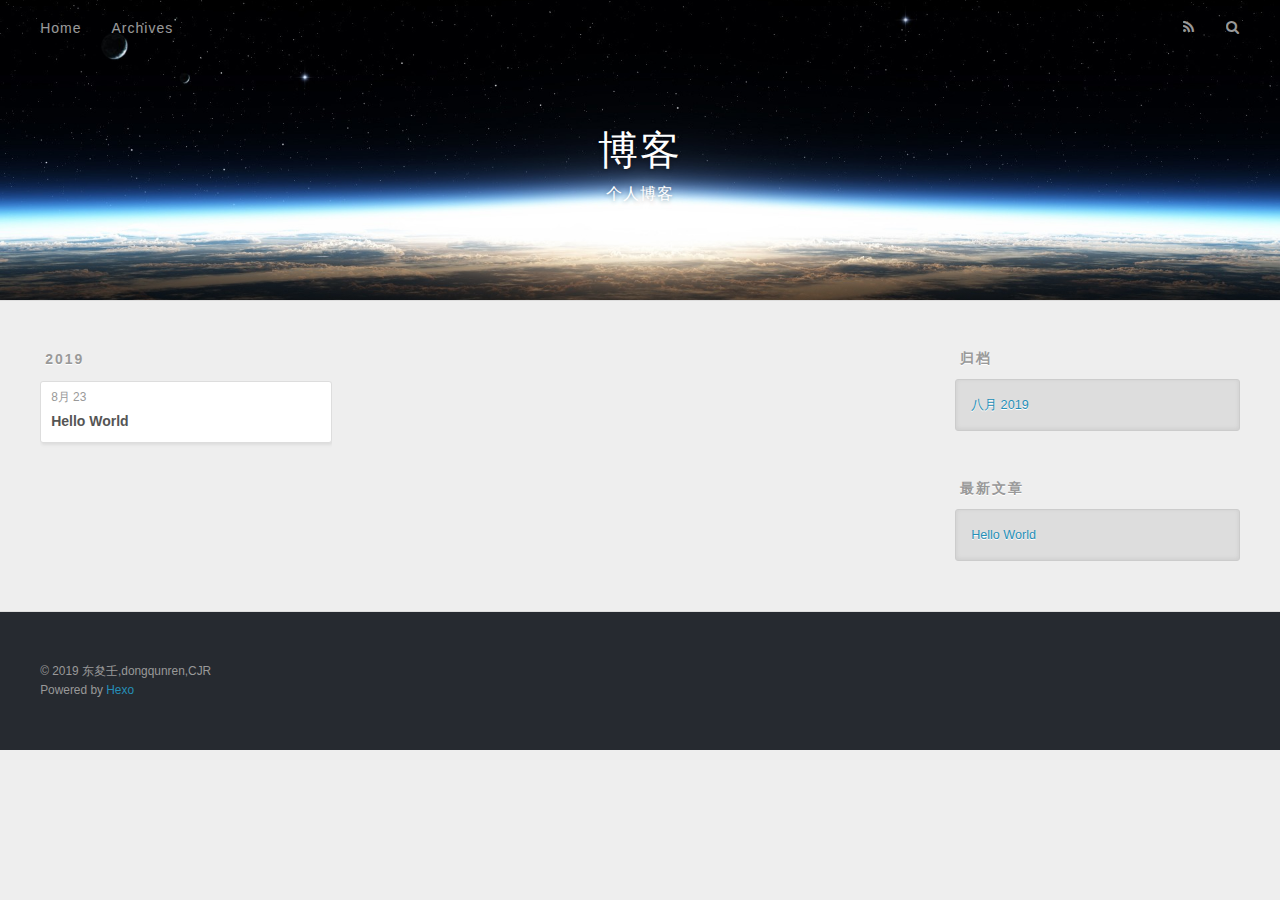
==== archives/index.html @ a0ba9b31 "Site updated: 2019-08-23 18:00:43" ====
<!DOCTYPE html>
<html>
<head><meta name="generator" content="Hexo 3.9.0">
  <meta charset="utf-8">
  

  
  <title>归档 | 博客</title>
  <meta name="viewport" content="width=device-width, initial-scale=1, maximum-scale=1">
  <meta name="description" content="东夋壬的个人博客">
<meta name="keywords" content="博客">
<meta property="og:type" content="website">
<meta property="og:title" content="博客">
<meta property="og:url" content="https://JR1QQ4.github.io/archives/index.html">
<meta property="og:site_name" content="博客">
<meta property="og:description" content="东夋壬的个人博客">
<meta property="og:locale" content="zh-CN">
<meta name="twitter:card" content="summary">
<meta name="twitter:title" content="博客">
<meta name="twitter:description" content="东夋壬的个人博客">
  
    <link rel="alternate" href="/atom.xml" title="博客" type="application/atom+xml">
  
  
    <link rel="icon" href="/favicon.png">
  
  
    <link href="//fonts.googleapis.com/css?family=Source+Code+Pro" rel="stylesheet" type="text/css">
  
  <link rel="stylesheet" href="/css/style.css">
</head>
</html>
<body>
  <div id="container">
    <div id="wrap">
      <header id="header">
  <div id="banner"></div>
  <div id="header-outer" class="outer">
    <div id="header-title" class="inner">
      <h1 id="logo-wrap">
        <a href="/" id="logo">博客</a>
      </h1>
      
        <h2 id="subtitle-wrap">
          <a href="/" id="subtitle">个人博客</a>
        </h2>
      
    </div>
    <div id="header-inner" class="inner">
      <nav id="main-nav">
        <a id="main-nav-toggle" class="nav-icon"></a>
        
          <a class="main-nav-link" href="/">Home</a>
        
          <a class="main-nav-link" href="/archives">Archives</a>
        
      </nav>
      <nav id="sub-nav">
        
          <a id="nav-rss-link" class="nav-icon" href="/atom.xml" title="RSS Feed"></a>
        
        <a id="nav-search-btn" class="nav-icon" title="搜索"></a>
      </nav>
      <div id="search-form-wrap">
        <form action="//google.com/search" method="get" accept-charset="UTF-8" class="search-form"><input type="search" name="q" class="search-form-input" placeholder="Search"><button type="submit" class="search-form-submit">&#xF002;</button><input type="hidden" name="sitesearch" value="https://JR1QQ4.github.io"></form>
      </div>
    </div>
  </div>
</header>
      <div class="outer">
        <section id="main">
  
  
    
    
      
      
      <section class="archives-wrap">
        <div class="archive-year-wrap">
          <a href="/archives/2019" class="archive-year">2019</a>
        </div>
        <div class="archives">
    
    <article class="archive-article archive-type-post">
  <div class="archive-article-inner">
    <header class="archive-article-header">
      <a href="/2019/08-23-hello-world/" class="archive-article-date">
  <time datetime="2019-08-23T06:48:13.884Z" itemprop="datePublished">8月 23</time>
</a>
      
  
    <h1 itemprop="name">
      <a class="archive-article-title" href="/2019/08-23-hello-world/">Hello World</a>
    </h1>
  

    </header>
  </div>
</article>
  
  
    </div></section>
  


</section>
        
          <aside id="sidebar">
  
    

  
    

  
    
  
    
  <div class="widget-wrap">
    <h3 class="widget-title">归档</h3>
    <div class="widget">
      <ul class="archive-list"><li class="archive-list-item"><a class="archive-list-link" href="/archives/2019/08/">八月 2019</a></li></ul>
    </div>
  </div>


  
    
  <div class="widget-wrap">
    <h3 class="widget-title">最新文章</h3>
    <div class="widget">
      <ul>
        
          <li>
            <a href="/2019/08-23-hello-world/">Hello World</a>
          </li>
        
      </ul>
    </div>
  </div>

  
</aside>
        
      </div>
      <footer id="footer">
  
  <div class="outer">
    <div id="footer-info" class="inner">
      &copy; 2019 东夋壬,dongqunren,CJR<br>
      Powered by <a href="http://hexo.io/" target="_blank">Hexo</a>
    </div>
  </div>
</footer>
    </div>
    <nav id="mobile-nav">
  
    <a href="/" class="mobile-nav-link">Home</a>
  
    <a href="/archives" class="mobile-nav-link">Archives</a>
  
</nav>
    

<script src="//ajax.googleapis.com/ajax/libs/jquery/2.0.3/jquery.min.js"></script>


  <link rel="stylesheet" href="/fancybox/jquery.fancybox.css">
  <script src="/fancybox/jquery.fancybox.pack.js"></script>


<script src="/js/script.js"></script>



  </div>
</body>
</html>
---- css/style.css ----
body {
  width: 100%;
}
body:before,
body:after {
  content: "";
  display: table;
}
body:after {
  clear: both;
}
html,
body,
div,
span,
applet,
object,
iframe,
h1,
h2,
h3,
h4,
h5,
h6,
p,
blockquote,
pre,
a,
abbr,
acronym,
address,
big,
cite,
code,
del,
dfn,
em,
img,
ins,
kbd,
q,
s,
samp,
small,
strike,
strong,
sub,
sup,
tt,
var,
dl,
dt,
dd,
ol,
ul,
li,
fieldset,
form,
label,
legend,
table,
caption,
tbody,
tfoot,
thead,
tr,
th,
td {
  margin: 0;
  padding: 0;
  border: 0;
  outline: 0;
  font-weight: inherit;
  font-style: inherit;
  font-family: inherit;
  font-size: 100%;
  vertical-align: baseline;
}
body {
  line-height: 1;
  color: #000;
  background: #fff;
}
ol,
ul {
  list-style: none;
}
table {
  border-collapse: separate;
  border-spacing: 0;
  vertical-align: middle;
}
caption,
th,
td {
  text-align: left;
  font-weight: normal;
  vertical-align: middle;
}
a img {
  border: none;
}
input,
button {
  margin: 0;
  padding: 0;
}
input::-moz-focus-inner,
button::-moz-focus-inner {
  border: 0;
  padding: 0;
}
@font-face {
  font-family: FontAwesome;
  font-style: normal;
  font-weight: normal;
  src: url("fonts/fontawesome-webfont.eot?v=#4.0.3");
  src: url("fonts/fontawesome-webfont.eot?#iefix&v=#4.0.3") format("embedded-opentype"), url("fonts/fontawesome-webfont.woff?v=#4.0.3") format("woff"), url("fonts/fontawesome-webfont.ttf?v=#4.0.3") format("truetype"), url("fonts/fontawesome-webfont.svg#fontawesomeregular?v=#4.0.3") format("svg");
}
html,
body,
#container {
  height: 100%;
}
body {
  background: #eee;
  font: 14px -apple-system, BlinkMacSystemFont, "Segoe UI", "Roboto", "Oxygen", "Ubuntu", "Cantarell", "Fira Sans", "Droid Sans", "Helvetica Neue", sans-serif;
  -webkit-text-size-adjust: 100%;
}
.outer {
  max-width: 1220px;
  margin: 0 auto;
  padding: 0 20px;
}
.outer:before,
.outer:after {
  content: "";
  display: table;
}
.outer:after {
  clear: both;
}
.inner {
  display: inline;
  float: left;
  width: 98.33333333333333%;
  margin: 0 0.833333333333333%;
}
.left,
.alignleft {
  float: left;
}
.right,
.alignright {
  float: right;
}
.clear {
  clear: both;
}
#container {
  position: relative;
}
.mobile-nav-on {
  overflow: hidden;
}
#wrap {
  height: 100%;
  width: 100%;
  position: absolute;
  top: 0;
  left: 0;
  -webkit-transition: 0.2s ease-out;
  -moz-transition: 0.2s ease-out;
  -ms-transition: 0.2s ease-out;
  transition: 0.2s ease-out;
  z-index: 1;
  background: #eee;
}
.mobile-nav-on #wrap {
  left: 280px;
}
@media screen and (min-width: 768px) {
  #main {
    display: inline;
    float: left;
    width: 73.33333333333333%;
    margin: 0 0.833333333333333%;
  }
}
.article-date,
.article-category-link,
.archive-year,
.widget-title {
  text-decoration: none;
  text-transform: uppercase;
  letter-spacing: 2px;
  color: #999;
  margin-bottom: 1em;
  margin-left: 5px;
  line-height: 1em;
  text-shadow: 0 1px #fff;
  font-weight: bold;
}
.article-inner,
.archive-article-inner {
  background: #fff;
  -webkit-box-shadow: 1px 2px 3px #ddd;
  box-shadow: 1px 2px 3px #ddd;
  border: 1px solid #ddd;
  border-radius: 3px;
}
.article-entry h1,
.widget h1 {
  font-size: 2em;
}
.article-entry h2,
.widget h2 {
  font-size: 1.5em;
}
.article-entry h3,
.widget h3 {
  font-size: 1.3em;
}
.article-entry h4,
.widget h4 {
  font-size: 1.2em;
}
.article-entry h5,
.widget h5 {
  font-size: 1em;
}
.article-entry h6,
.widget h6 {
  font-size: 1em;
  color: #999;
}
.article-entry hr,
.widget hr {
  border: 1px dashed #ddd;
}
.article-entry strong,
.widget strong {
  font-weight: bold;
}
.article-entry em,
.widget em,
.article-entry cite,
.widget cite {
  font-style: italic;
}
.article-entry sup,
.widget sup,
.article-entry sub,
.widget sub {
  font-size: 0.75em;
  line-height: 0;
  position: relative;
  vertical-align: baseline;
}
.article-entry sup,
.widget sup {
  top: -0.5em;
}
.article-entry sub,
.widget sub {
  bottom: -0.2em;
}
.article-entry small,
.widget small {
  font-size: 0.85em;
}
.article-entry acronym,
.widget acronym,
.article-entry abbr,
.widget abbr {
  border-bottom: 1px dotted;
}
.article-entry ul,
.widget ul,
.article-entry ol,
.widget ol,
.article-entry dl,
.widget dl {
  margin: 0 20px;
  line-height: 1.6em;
}
.article-entry ul ul,
.widget ul ul,
.article-entry ol ul,
.widget ol ul,
.article-entry ul ol,
.widget ul ol,
.article-entry ol ol,
.widget ol ol {
  margin-top: 0;
  margin-bottom: 0;
}
.article-entry ul,
.widget ul {
  list-style: disc;
}
.article-entry ol,
.widget ol {
  list-style: decimal;
}
.article-entry dt,
.widget dt {
  font-weight: bold;
}
#header {
  height: 300px;
  position: relative;
  border-bottom: 1px solid #ddd;
}
#header:before,
#header:after {
  content: "";
  position: absolute;
  left: 0;
  right: 0;
  height: 40px;
}
#header:before {
  top: 0;
  background: -webkit-linear-gradient(rgba(0,0,0,0.2), transparent);
  background: -moz-linear-gradient(rgba(0,0,0,0.2), transparent);
  background: -ms-linear-gradient(rgba(0,0,0,0.2), transparent);
  background: linear-gradient(rgba(0,0,0,0.2), transparent);
}
#header:after {
  bottom: 0;
  background: -webkit-linear-gradient(transparent, rgba(0,0,0,0.2));
  background: -moz-linear-gradient(transparent, rgba(0,0,0,0.2));
  background: -ms-linear-gradient(transparent, rgba(0,0,0,0.2));
  background: linear-gradient(transparent, rgba(0,0,0,0.2));
}
#header-outer {
  height: 100%;
  position: relative;
}
#header-inner {
  position: relative;
  overflow: hidden;
}
#banner {
  position: absolute;
  top: 0;
  left: 0;
  width: 100%;
  height: 100%;
  background: url("images/banner.jpg") center #000;
  -webkit-background-size: cover;
  -moz-background-size: cover;
  background-size: cover;
  z-index: -1;
}
#header-title {
  text-align: center;
  height: 40px;
  position: absolute;
  top: 50%;
  left: 0;
  margin-top: -20px;
}
#logo,
#subtitle {
  text-decoration: none;
  color: #fff;
  font-weight: 300;
  text-shadow: 0 1px 4px rgba(0,0,0,0.3);
}
#logo {
  font-size: 40px;
  line-height: 40px;
  letter-spacing: 2px;
}
#subtitle {
  font-size: 16px;
  line-height: 16px;
  letter-spacing: 1px;
}
#subtitle-wrap {
  margin-top: 16px;
}
#main-nav {
  float: left;
  margin-left: -15px;
}
.nav-icon,
.main-nav-link {
  float: left;
  color: #fff;
  opacity: 0.6;
  text-decoration: none;
  text-shadow: 0 1px rgba(0,0,0,0.2);
  -webkit-transition: opacity 0.2s;
  -moz-transition: opacity 0.2s;
  -ms-transition: opacity 0.2s;
  transition: opacity 0.2s;
  display: block;
  padding: 20px 15px;
}
.nav-icon:hover,
.main-nav-link:hover {
  opacity: 1;
}
.nav-icon {
  font-family: FontAwesome;
  text-align: center;
  font-size: 14px;
  width: 14px;
  height: 14px;
  padding: 20px 15px;
  position: relative;
  cursor: pointer;
}
.main-nav-link {
  font-weight: 300;
  letter-spacing: 1px;
}
@media screen and (max-width: 479px) {
  .main-nav-link {
    display: none;
  }
}
#main-nav-toggle {
  display: none;
}
#main-nav-toggle:before {
  content: "\f0c9";
}
@media screen and (max-width: 479px) {
  #main-nav-toggle {
    display: block;
  }
}
#sub-nav {
  float: right;
  margin-right: -15px;
}
#nav-rss-link:before {
  content: "\f09e";
}
#nav-search-btn:before {
  content: "\f002";
}
#search-form-wrap {
  position: absolute;
  top: 15px;
  width: 150px;
  height: 30px;
  right: -150px;
  opacity: 0;
  -webkit-transition: 0.2s ease-out;
  -moz-transition: 0.2s ease-out;
  -ms-transition: 0.2s ease-out;
  transition: 0.2s ease-out;
}
#search-form-wrap.on {
  opacity: 1;
  right: 0;
}
@media screen and (max-width: 479px) {
  #search-form-wrap {
    width: 100%;
    right: -100%;
  }
}
.search-form {
  position: absolute;
  top: 0;
  left: 0;
  right: 0;
  background: #fff;
  padding: 5px 15px;
  border-radius: 15px;
  -webkit-box-shadow: 0 0 10px rgba(0,0,0,0.3);
  box-shadow: 0 0 10px rgba(0,0,0,0.3);
}
.search-form-input {
  border: none;
  background: none;
  color: #555;
  width: 100%;
  font: 13px -apple-system, BlinkMacSystemFont, "Segoe UI", "Roboto", "Oxygen", "Ubuntu", "Cantarell", "Fira Sans", "Droid Sans", "Helvetica Neue", sans-serif;
  outline: none;
}
.search-form-input::-webkit-search-results-decoration,
.search-form-input::-webkit-search-cancel-button {
  -webkit-appearance: none;
}
.search-form-submit {
  position: absolute;
  top: 50%;
  right: 10px;
  margin-top: -7px;
  font: 13px FontAwesome;
  border: none;
  background: none;
  color: #bbb;
  cursor: pointer;
}
.search-form-submit:hover,
.search-form-submit:focus {
  color: #777;
}
.article {
  margin: 50px 0;
}
.article-inner {
  overflow: hidden;
}
.article-meta:before,
.article-meta:after {
  content: "";
  display: table;
}
.article-meta:after {
  clear: both;
}
.article-date {
  float: left;
}
.article-category {
  float: left;
  line-height: 1em;
  color: #ccc;
  text-shadow: 0 1px #fff;
  margin-left: 8px;
}
.article-category:before {
  content: "\2022";
}
.article-category-link {
  margin: 0 12px 1em;
}
.article-header {
  padding: 20px 20px 0;
}
.article-title {
  text-decoration: none;
  font-size: 2em;
  font-weight: bold;
  color: #555;
  line-height: 1.1em;
  -webkit-transition: color 0.2s;
  -moz-transition: color 0.2s;
  -ms-transition: color 0.2s;
  transition: color 0.2s;
}
a.article-title:hover {
  color: #258fb8;
}
.article-entry {
  color: #555;
  padding: 0 20px;
}
.article-entry:before,
.article-entry:after {
  content: "";
  display: table;
}
.article-entry:after {
  clear: both;
}
.article-entry p,
.article-entry table {
  line-height: 1.6em;
  margin: 1.6em 0;
}
.article-entry h1,
.article-entry h2,
.article-entry h3,
.article-entry h4,
.article-entry h5,
.article-entry h6 {
  font-weight: bold;
}
.article-entry h1,
.article-entry h2,
.article-entry h3,
.article-entry h4,
.article-entry h5,
.article-entry h6 {
  line-height: 1.1em;
  margin: 1.1em 0;
}
.article-entry a {
  color: #258fb8;
  text-decoration: none;
}
.article-entry a:hover {
  text-decoration: underline;
}
.article-entry ul,
.article-entry ol,
.article-entry dl {
  margin-top: 1.6em;
  margin-bottom: 1.6em;
}
.article-entry img,
.article-entry video {
  max-width: 100%;
  height: auto;
  display: block;
  margin: auto;
}
.article-entry iframe {
  border: none;
}
.article-entry table {
  width: 100%;
  border-collapse: collapse;
  border-spacing: 0;
}
.article-entry th {
  font-weight: bold;
  border-bottom: 3px solid #ddd;
  padding-bottom: 0.5em;
}
.article-entry td {
  border-bottom: 1px solid #ddd;
  padding: 10px 0;
}
.article-entry blockquote {
  font-family: Georgia, "Times New Roman", serif;
  font-size: 1.4em;
  margin: 1.6em 20px;
  text-align: center;
}
.article-entry blockquote footer {
  font-size: 14px;
  margin: 1.6em 0;
  font-family: -apple-system, BlinkMacSystemFont, "Segoe UI", "Roboto", "Oxygen", "Ubuntu", "Cantarell", "Fira Sans", "Droid Sans", "Helvetica Neue", sans-serif;
}
.article-entry blockquote footer cite:before {
  content: "—";
  padding: 0 0.5em;
}
.article-entry .pullquote {
  text-align: left;
  width: 45%;
  margin: 0;
}
.article-entry .pullquote.left {
  margin-left: 0.5em;
  margin-right: 1em;
}
.article-entry .pullquote.right {
  margin-right: 0.5em;
  margin-left: 1em;
}
.article-entry .caption {
  color: #999;
  display: block;
  font-size: 0.9em;
  margin-top: 0.5em;
  position: relative;
  text-align: center;
}
.article-entry .video-container {
  position: relative;
  padding-top: 56.25%;
  height: 0;
  overflow: hidden;
}
.article-entry .video-container iframe,
.article-entry .video-container object,
.article-entry .video-container embed {
  position: absolute;
  top: 0;
  left: 0;
  width: 100%;
  height: 100%;
  margin-top: 0;
}
.article-more-link a {
  display: inline-block;
  line-height: 1em;
  padding: 6px 15px;
  border-radius: 15px;
  background: #eee;
  color: #999;
  text-shadow: 0 1px #fff;
  text-decoration: none;
}
.article-more-link a:hover {
  background: #258fb8;
  color: #fff;
  text-decoration: none;
  text-shadow: 0 1px #1e7293;
}
.article-footer {
  font-size: 0.85em;
  line-height: 1.6em;
  border-top: 1px solid #ddd;
  padding-top: 1.6em;
  margin: 0 20px 20px;
}
.article-footer:before,
.article-footer:after {
  content: "";
  display: table;
}
.article-footer:after {
  clear: both;
}
.article-footer a {
  color: #999;
  text-decoration: none;
}
.article-footer a:hover {
  color: #555;
}
.article-tag-list-item {
  float: left;
  margin-right: 10px;
}
.article-tag-list-link:before {
  content: "#";
}
.article-comment-link {
  float: right;
}
.article-comment-link:before {
  content: "\f075";
  font-family: FontAwesome;
  padding-right: 8px;
}
.article-share-link {
  cursor: pointer;
  float: right;
  margin-left: 20px;
}
.article-share-link:before {
  content: "\f064";
  font-family: FontAwesome;
  padding-right: 6px;
}
#article-nav {
  position: relative;
}
#article-nav:before,
#article-nav:after {
  content: "";
  display: table;
}
#article-nav:after {
  clear: both;
}
@media screen and (min-width: 768px) {
  #article-nav {
    margin: 50px 0;
  }
  #article-nav:before {
    width: 8px;
    height: 8px;
    position: absolute;
    top: 50%;
    left: 50%;
    margin-top: -4px;
    margin-left: -4px;
    content: "";
    border-radius: 50%;
    background: #ddd;
    -webkit-box-shadow: 0 1px 2px #fff;
    box-shadow: 0 1px 2px #fff;
  }
}
.article-nav-link-wrap {
  text-decoration: none;
  text-shadow: 0 1px #fff;
  color: #999;
  -webkit-box-sizing: border-box;
  -moz-box-sizing: border-box;
  box-sizing: border-box;
  margin-top: 50px;
  text-align: center;
  display: block;
}
.article-nav-link-wrap:hover {
  color: #555;
}
@media screen and (min-width: 768px) {
  .article-nav-link-wrap {
    width: 50%;
    margin-top: 0;
  }
}
@media screen and (min-width: 768px) {
  #article-nav-newer {
    float: left;
    text-align: right;
    padding-right: 20px;
  }
}
@media screen and (min-width: 768px) {
  #article-nav-older {
    float: right;
    text-align: left;
    padding-left: 20px;
  }
}
.article-nav-caption {
  text-transform: uppercase;
  letter-spacing: 2px;
  color: #ddd;
  line-height: 1em;
  font-weight: bold;
}
#article-nav-newer .article-nav-caption {
  margin-right: -2px;
}
.article-nav-title {
  font-size: 0.85em;
  line-height: 1.6em;
  margin-top: 0.5em;
}
.article-share-box {
  position: absolute;
  display: none;
  background: #fff;
  -webkit-box-shadow: 1px 2px 10px rgba(0,0,0,0.2);
  box-shadow: 1px 2px 10px rgba(0,0,0,0.2);
  border-radius: 3px;
  margin-left: -145px;
  overflow: hidden;
  z-index: 1;
}
.article-share-box.on {
  display: block;
}
.article-share-input {
  width: 100%;
  background: none;
  -webkit-box-sizing: border-box;
  -moz-box-sizing: border-box;
  box-sizing: border-box;
  font: 14px -apple-system, BlinkMacSystemFont, "Segoe UI", "Roboto", "Oxygen", "Ubuntu", "Cantarell", "Fira Sans", "Droid Sans", "Helvetica Neue", sans-serif;
  padding: 0 15px;
  color: #555;
  outline: none;
  border: 1px solid #ddd;
  border-radius: 3px 3px 0 0;
  height: 36px;
  line-height: 36px;
}
.article-share-links {
  background: #eee;
}
.article-share-links:before,
.article-share-links:after {
  content: "";
  display: table;
}
.article-share-links:after {
  clear: both;
}
.article-share-twitter,
.article-share-facebook,
.article-share-pinterest,
.article-share-google {
  width: 50px;
  height: 36px;
  display: block;
  float: left;
  position: relative;
  color: #999;
  text-shadow: 0 1px #fff;
}
.article-share-twitter:before,
.article-share-facebook:before,
.article-share-pinterest:before,
.article-share-google:before {
  font-size: 20px;
  font-family: FontAwesome;
  width: 20px;
  height: 20px;
  position: absolute;
  top: 50%;
  left: 50%;
  margin-top: -10px;
  margin-left: -10px;
  text-align: center;
}
.article-share-twitter:hover,
.article-share-facebook:hover,
.article-share-pinterest:hover,
.article-share-google:hover {
  color: #fff;
}
.article-share-twitter:before {
  content: "\f099";
}
.article-share-twitter:hover {
  background: #00aced;
  text-shadow: 0 1px #008abe;
}
.article-share-facebook:before {
  content: "\f09a";
}
.article-share-facebook:hover {
  background: #3b5998;
  text-shadow: 0 1px #2f477a;
}
.article-share-pinterest:before {
  content: "\f0d2";
}
.article-share-pinterest:hover {
  background: #cb2027;
  text-shadow: 0 1px #a21a1f;
}
.article-share-google:before {
  content: "\f0d5";
}
.article-share-google:hover {
  background: #dd4b39;
  text-shadow: 0 1px #be3221;
}
.article-gallery {
  background: #000;
  position: relative;
}
.article-gallery-photos {
  position: relative;
  overflow: hidden;
}
.article-gallery-img {
  display: none;
  max-width: 100%;
}
.article-gallery-img:first-child {
  display: block;
}
.article-gallery-img.loaded {
  position: absolute;
  display: block;
}
.article-gallery-img img {
  display: block;
  max-width: 100%;
  margin: 0 auto;
}
#comments {
  background: #fff;
  -webkit-box-shadow: 1px 2px 3px #ddd;
  box-shadow: 1px 2px 3px #ddd;
  padding: 20px;
  border: 1px solid #ddd;
  border-radius: 3px;
  margin: 50px 0;
}
#comments a {
  color: #258fb8;
}
.archives-wrap {
  margin: 50px 0;
}
.archives:before,
.archives:after {
  content: "";
  display: table;
}
.archives:after {
  clear: both;
}
.archive-year-wrap {
  margin-bottom: 1em;
}
.archives {
  -webkit-column-gap: 10px;
  -moz-column-gap: 10px;
  column-gap: 10px;
}
@media screen and (min-width: 480px) and (max-width: 767px) {
  .archives {
    -webkit-column-count: 2;
    -moz-column-count: 2;
    column-count: 2;
  }
}
@media screen and (min-width: 768px) {
  .archives {
    -webkit-column-count: 3;
    -moz-column-count: 3;
    column-count: 3;
  }
}
.archive-article {
  -webkit-column-break-inside: avoid;
  page-break-inside: avoid;
  overflow: hidden;
  break-inside: avoid-column;
}
.archive-article-inner {
  padding: 10px;
  margin-bottom: 15px;
}
.archive-article-title {
  text-decoration: none;
  font-weight: bold;
  color: #555;
  -webkit-transition: color 0.2s;
  -moz-transition: color 0.2s;
  -ms-transition: color 0.2s;
  transition: color 0.2s;
  line-height: 1.6em;
}
.archive-article-title:hover {
  color: #258fb8;
}
.archive-article-footer {
  margin-top: 1em;
}
.archive-article-date {
  color: #999;
  text-decoration: none;
  font-size: 0.85em;
  line-height: 1em;
  margin-bottom: 0.5em;
  display: block;
}
#page-nav {
  margin: 50px auto;
  background: #fff;
  -webkit-box-shadow: 1px 2px 3px #ddd;
  box-shadow: 1px 2px 3px #ddd;
  border: 1px solid #ddd;
  border-radius: 3px;
  text-align: center;
  color: #999;
  overflow: hidden;
}
#page-nav:before,
#page-nav:after {
  content: "";
  display: table;
}
#page-nav:after {
  clear: both;
}
#page-nav a,
#page-nav span {
  padding: 10px 20px;
  line-height: 1;
  height: 2ex;
}
#page-nav a {
  color: #999;
  text-decoration: none;
}
#page-nav a:hover {
  background: #999;
  color: #fff;
}
#page-nav .prev {
  float: left;
}
#page-nav .next {
  float: right;
}
#page-nav .page-number {
  display: inline-block;
}
@media screen and (max-width: 479px) {
  #page-nav .page-number {
    display: none;
  }
}
#page-nav .current {
  color: #555;
  font-weight: bold;
}
#page-nav .space {
  color: #ddd;
}
#footer {
  background: #262a30;
  padding: 50px 0;
  border-top: 1px solid #ddd;
  color: #999;
}
#footer a {
  color: #258fb8;
  text-decoration: none;
}
#footer a:hover {
  text-decoration: underline;
}
#footer-info {
  line-height: 1.6em;
  font-size: 0.85em;
}
.article-entry pre,
.article-entry .highlight {
  background: #2d2d2d;
  margin: 0 -20px;
  padding: 15px 20px;
  border-style: solid;
  border-color: #ddd;
  border-width: 1px 0;
  overflow: auto;
  color: #ccc;
  line-height: 22.400000000000002px;
}
.article-entry .highlight .gutter pre,
.article-entry .gist .gist-file .gist-data .line-numbers {
  color: #666;
  font-size: 0.85em;
}
.article-entry pre,
.article-entry code {
  font-family: "Source Code Pro", Consolas, Monaco, Menlo, Consolas, monospace;
}
.article-entry code {
  background: #eee;
  text-shadow: 0 1px #fff;
  padding: 0 0.3em;
}
.article-entry pre code {
  background: none;
  text-shadow: none;
  padding: 0;
}
.article-entry .highlight pre {
  border: none;
  margin: 0;
  padding: 0;
}
.article-entry .highlight table {
  margin: 0;
  width: auto;
}
.article-entry .highlight td {
  border: none;
  padding: 0;
}
.article-entry .highlight figcaption {
  font-size: 0.85em;
  color: #999;
  line-height: 1em;
  margin-bottom: 1em;
}
.article-entry .highlight figcaption:before,
.article-entry .highlight figcaption:after {
  content: "";
  display: table;
}
.article-entry .highlight figcaption:after {
  clear: both;
}
.article-entry .highlight figcaption a {
  float: right;
}
.article-entry .highlight .gutter pre {
  text-align: right;
  padding-right: 20px;
}
.article-entry .highlight .line {
  height: 22.400000000000002px;
}
.article-entry .highlight .line.marked {
  background: #515151;
}
.article-entry .gist {
  margin: 0 -20px;
  border-style: solid;
  border-color: #ddd;
  border-width: 1px 0;
  background: #2d2d2d;
  padding: 15px 20px 15px 0;
}
.article-entry .gist .gist-file {
  border: none;
  font-family: "Source Code Pro", Consolas, Monaco, Menlo, Consolas, monospace;
  margin: 0;
}
.article-entry .gist .gist-file .gist-data {
  background: none;
  border: none;
}
.article-entry .gist .gist-file .gist-data .line-numbers {
  background: none;
  border: none;
  padding: 0 20px 0 0;
}
.article-entry .gist .gist-file .gist-data .line-data {
  padding: 0 !important;
}
.article-entry .gist .gist-file .highlight {
  margin: 0;
  padding: 0;
  border: none;
}
.article-entry .gist .gist-file .gist-meta {
  background: #2d2d2d;
  color: #999;
  font: 0.85em -apple-system, BlinkMacSystemFont, "Segoe UI", "Roboto", "Oxygen", "Ubuntu", "Cantarell", "Fira Sans", "Droid Sans", "Helvetica Neue", sans-serif;
  text-shadow: 0 0;
  padding: 0;
  margin-top: 1em;
  margin-left: 20px;
}
.article-entry .gist .gist-file .gist-meta a {
  color: #258fb8;
  font-weight: normal;
}
.article-entry .gist .gist-file .gist-meta a:hover {
  text-decoration: underline;
}
pre .comment,
pre .title {
  color: #999;
}
pre .variable,
pre .attribute,
pre .tag,
pre .regexp,
pre .ruby .constant,
pre .xml .tag .title,
pre .xml .pi,
pre .xml .doctype,
pre .html .doctype,
pre .css .id,
pre .css .class,
pre .css .pseudo {
  color: #f2777a;
}
pre .number,
pre .preprocessor,
pre .built_in,
pre .literal,
pre .params,
pre .constant {
  color: #f99157;
}
pre .class,
pre .ruby .class .title,
pre .css .rules .attribute {
  color: #9c9;
}
pre .string,
pre .value,
pre .inheritance,
pre .header,
pre .ruby .symbol,
pre .xml .cdata {
  color: #9c9;
}
pre .css .hexcolor {
  color: #6cc;
}
pre .function,
pre .python .decorator,
pre .python .title,
pre .ruby .function .title,
pre .ruby .title .keyword,
pre .perl .sub,
pre .javascript .title,
pre .coffeescript .title {
  color: #69c;
}
pre .keyword,
pre .javascript .function {
  color: #c9c;
}
@media screen and (max-width: 479px) {
  #mobile-nav {
    position: absolute;
    top: 0;
    left: 0;
    width: 280px;
    height: 100%;
    background: #191919;
    border-right: 1px solid #fff;
  }
}
@media screen and (max-width: 479px) {
  .mobile-nav-link {
    display: block;
    color: #999;
    text-decoration: none;
    padding: 15px 20px;
    font-weight: bold;
  }
  .mobile-nav-link:hover {
    color: #fff;
  }
}
@media screen and (min-width: 768px) {
  #sidebar {
    display: inline;
    float: left;
    width: 23.333333333333332%;
    margin: 0 0.833333333333333%;
  }
}
.widget-wrap {
  margin: 50px 0;
}
.widget {
  color: #777;
  text-shadow: 0 1px #fff;
  background: #ddd;
  -webkit-box-shadow: 0 -1px 4px #ccc inset;
  box-shadow: 0 -1px 4px #ccc inset;
  border: 1px solid #ccc;
  padding: 15px;
  border-radius: 3px;
}
.widget a {
  color: #258fb8;
  text-decoration: none;
}
.widget a:hover {
  text-decoration: underline;
}
.widget ul ul,
.widget ol ul,
.widget dl ul,
.widget ul ol,
.widget ol ol,
.widget dl ol,
.widget ul dl,
.widget ol dl,
.widget dl dl {
  margin-left: 15px;
  list-style: disc;
}
.widget {
  line-height: 1.6em;
  word-wrap: break-word;
  font-size: 0.9em;
}
.widget ul,
.widget ol {
  list-style: none;
  margin: 0;
}
.widget ul ul,
.widget ol ul,
.widget ul ol,
.widget ol ol {
  margin: 0 20px;
}
.widget ul ul,
.widget ol ul {
  list-style: disc;
}
.widget ul ol,
.widget ol ol {
  list-style: decimal;
}
.category-list-count,
.tag-list-count,
.archive-list-count {
  padding-left: 5px;
  color: #999;
  font-size: 0.85em;
}
.category-list-count:before,
.tag-list-count:before,
.archive-list-count:before {
  content: "(";
}
.category-list-count:after,
.tag-list-count:after,
.archive-list-count:after {
  content: ")";
}
.tagcloud a {
  margin-right: 5px;
  display: inline-block;
}
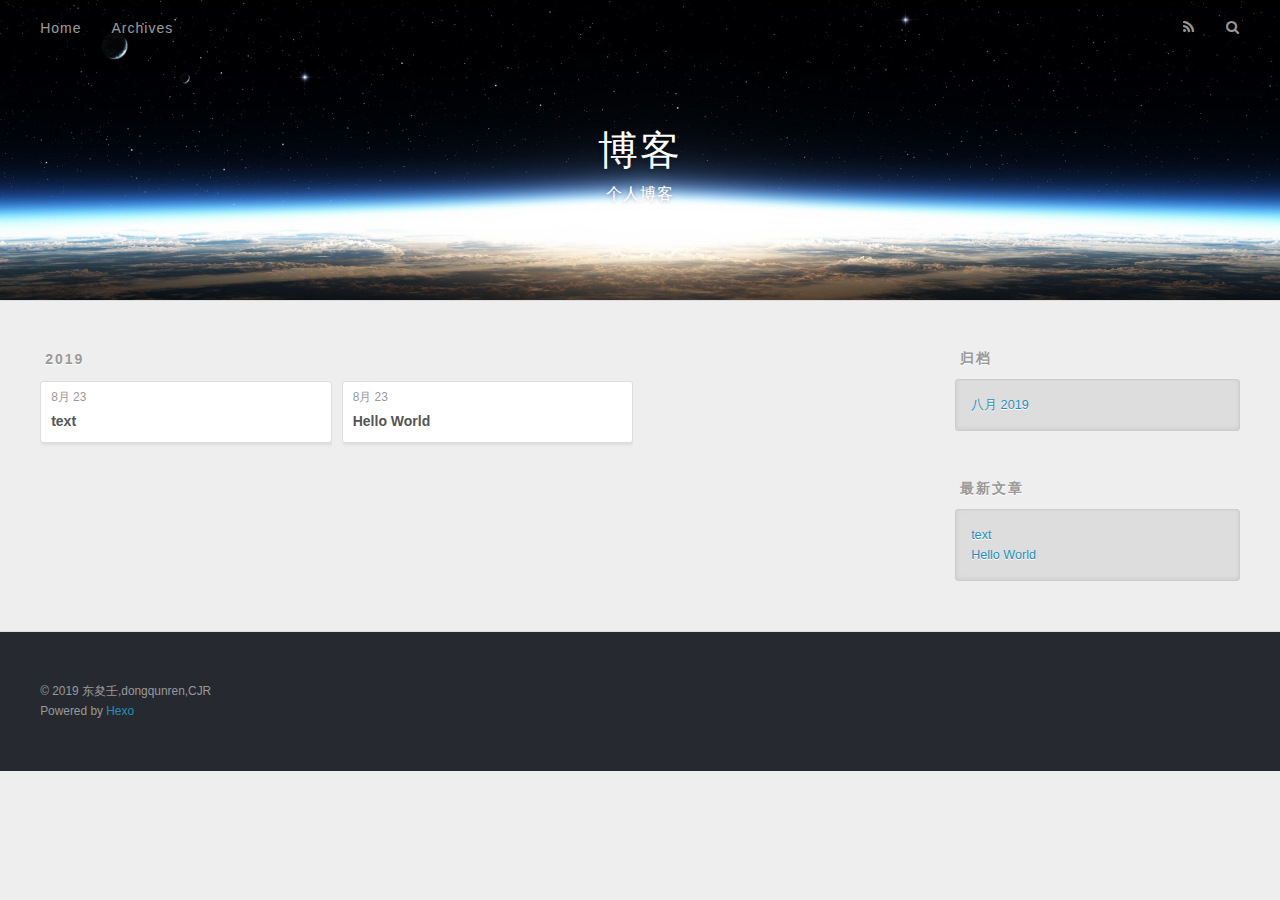
==== commit 9cb31c5e: "Site updated: 2019-08-23 18:20:47" ====
--- a/archives/index.html
+++ b/archives/index.html
@@ -84,6 +84,25 @@
     <article class="archive-article archive-type-post">
   <div class="archive-article-inner">
     <header class="archive-article-header">
+      <a href="/2019/08-23-text/" class="archive-article-date">
+  <time datetime="2019-08-23T09:33:42.000Z" itemprop="datePublished">8月 23</time>
+</a>
+      
+  
+    <h1 itemprop="name">
+      <a class="archive-article-title" href="/2019/08-23-text/">text</a>
+    </h1>
+  
+
+    </header>
+  </div>
+</article>
+  
+    
+    
+    <article class="archive-article archive-type-post">
+  <div class="archive-article-inner">
+    <header class="archive-article-header">
       <a href="/2019/08-23-hello-world/" class="archive-article-date">
   <time datetime="2019-08-23T06:48:13.884Z" itemprop="datePublished">8月 23</time>
 </a>
@@ -132,6 +151,10 @@
       <ul>
         
           <li>
+            <a href="/2019/08-23-text/">text</a>
+          </li>
+        
+          <li>
             <a href="/2019/08-23-hello-world/">Hello World</a>
           </li>
         
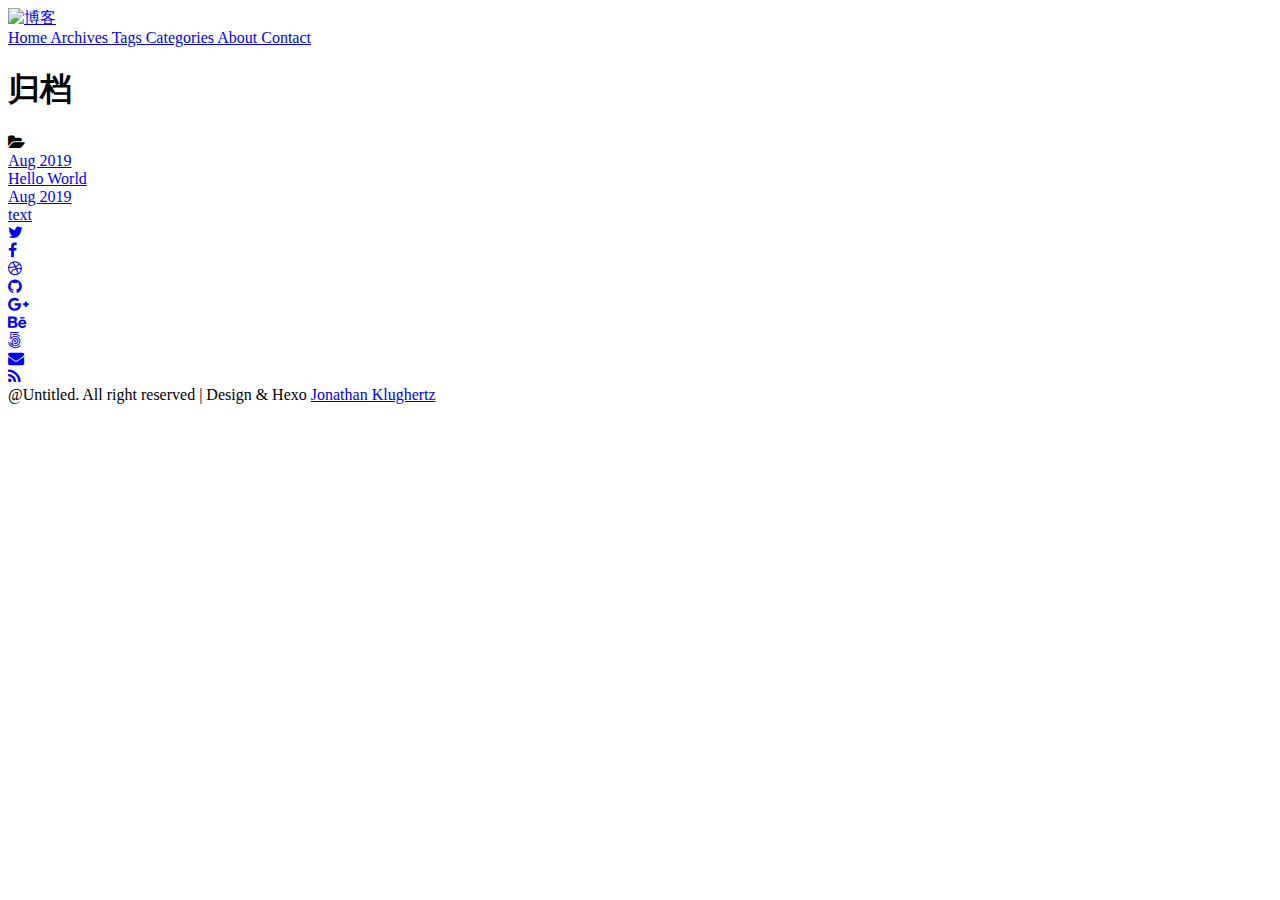
==== commit 05e64d2a: "Site updated: 2019-08-24 01:55:29" ====
--- a/archives/index.html
+++ b/archives/index.html
@@ -1,201 +1,247 @@
 <!DOCTYPE html>
-<html>
+<html lang="en">
+
+<!-- Head tag -->
 <head><meta name="generator" content="Hexo 3.9.0">
-  <meta charset="utf-8">
-  
-
-  
-  <title>归档 | 博客</title>
-  <meta name="viewport" content="width=device-width, initial-scale=1, maximum-scale=1">
-  <meta name="description" content="东夋壬的个人博客">
-<meta name="keywords" content="博客">
-<meta property="og:type" content="website">
-<meta property="og:title" content="博客">
-<meta property="og:url" content="https://JR1QQ4.github.io/archives/index.html">
-<meta property="og:site_name" content="博客">
-<meta property="og:description" content="东夋壬的个人博客">
-<meta property="og:locale" content="zh-CN">
-<meta name="twitter:card" content="summary">
-<meta name="twitter:title" content="博客">
-<meta name="twitter:description" content="东夋壬的个人博客">
-  
-    <link rel="alternate" href="/atom.xml" title="博客" type="application/atom+xml">
-  
-  
-    <link rel="icon" href="/favicon.png">
-  
-  
-    <link href="//fonts.googleapis.com/css?family=Source+Code+Pro" rel="stylesheet" type="text/css">
-  
-  <link rel="stylesheet" href="/css/style.css">
+
+    <meta charset="utf-8">
+    <meta http-equiv="X-UA-Compatible" content="IE=edge">
+    <meta name="viewport" content="width=device-width, initial-scale=1">
+
+    <!--Description-->
+    
+        <meta name="description" content="东夋壬的个人博客">
+    
+
+    <!--Author-->
+    
+        <meta name="author" content="东夋壬,dongqunren,CJR">
+    
+
+    <!--Open Graph Title-->
+    
+        <meta property="og:title" content="博客">
+    
+
+    <!--Open Graph Description-->
+    
+        <meta property="og:description" content="东夋壬的个人博客">
+    
+
+    <!--Open Graph Site Name-->
+    <meta property="og:site_name" content="博客">
+
+    <!--Type page-->
+    
+        <meta property="og:type" content="website">
+    
+
+    <!--Page Cover-->
+    
+
+    <meta name="twitter:card" content="summary">
+    
+
+    <!-- Title -->
+    
+    <title>归档 - 博客</title>
+
+    <!-- Tachyons Core CSS -->
+    <link rel="stylesheet" href="https://unpkg.com/tachyons/css/tachyons.min.css">
+
+    <!-- Custom Fonts -->
+    <link href="//maxcdn.bootstrapcdn.com/font-awesome/4.7.0/css/font-awesome.min.css" rel="stylesheet" type="text/css">
+
+    <!-- HTML5 Shim and Respond.js IE8 support of HTML5 elements and media queries -->
+    <!-- WARNING: Respond.js doesn't work if you view the page via file:// -->
+    <!--[if lt IE 9]>
+        <script src="//oss.maxcdn.com/libs/html5shiv/3.7.0/html5shiv.js"></script>
+        <script src="//oss.maxcdn.com/libs/respond.js/1.4.2/respond.min.js"></script>
+    <![endif]-->
+
+    <!-- Custom CSS -->
+    <link rel="stylesheet" href="/blog/css/style.css">
+
+    <!-- Google Analytics -->
+    
+
+
 </head>
-</html>
+
+
 <body>
-  <div id="container">
-    <div id="wrap">
-      <header id="header">
-  <div id="banner"></div>
-  <div id="header-outer" class="outer">
-    <div id="header-title" class="inner">
-      <h1 id="logo-wrap">
-        <a href="/" id="logo">博客</a>
-      </h1>
-      
-        <h2 id="subtitle-wrap">
-          <a href="/" id="subtitle">个人博客</a>
-        </h2>
-      
-    </div>
-    <div id="header-inner" class="inner">
-      <nav id="main-nav">
-        <a id="main-nav-toggle" class="nav-icon"></a>
-        
-          <a class="main-nav-link" href="/">Home</a>
-        
-          <a class="main-nav-link" href="/archives">Archives</a>
-        
-      </nav>
-      <nav id="sub-nav">
-        
-          <a id="nav-rss-link" class="nav-icon" href="/atom.xml" title="RSS Feed"></a>
-        
-        <a id="nav-search-btn" class="nav-icon" title="搜索"></a>
-      </nav>
-      <div id="search-form-wrap">
-        <form action="//google.com/search" method="get" accept-charset="UTF-8" class="search-form"><input type="search" name="q" class="search-form-input" placeholder="Search"><button type="submit" class="search-form-submit">&#xF002;</button><input type="hidden" name="sitesearch" value="https://JR1QQ4.github.io"></form>
-      </div>
-    </div>
-  </div>
-</header>
-      <div class="outer">
-        <section id="main">
-  
-  
-    
-    
-      
-      
-      <section class="archives-wrap">
-        <div class="archive-year-wrap">
-          <a href="/archives/2019" class="archive-year">2019</a>
-        </div>
-        <div class="archives">
-    
-    <article class="archive-article archive-type-post">
-  <div class="archive-article-inner">
-    <header class="archive-article-header">
-      <a href="/2019/08-23-text/" class="archive-article-date">
-  <time datetime="2019-08-23T09:33:42.000Z" itemprop="datePublished">8月 23</time>
+
+<!-- Main Content -->
+
+
+<!-- Banner -->
+<!-- Banner -->
+<div class="w-100 bg-1 ph5-ns ph3 text-light">
+    
+    <nav class="db dt-l w-100 mw8 center border-box pv3">
+        <a class="db dtc-l v-mid link dim w-100 w-25-l tc tl-l mb2 mb0-l white" href="/blog/" title="博客">
+            <img src="http://www.codeblocq.com/assets/projects/hexo-theme-anodyne/assets/anodyne.svg" class="dib h3" alt="博客">
+        </a>
+        <div class="db dtc-l v-mid w-100 w-75-l tc tr-l">
+            
+                <a class="link dim f6 f5-l dib mr3 mr4-l white" 
+                    href="/blog/" 
+                    title="Home">
+                    Home
+                </a>
+            
+                <a class="link dim f6 f5-l dib mr3 mr4-l white" 
+                    href="/blog/archives" 
+                    title="Archives">
+                    Archives
+                </a>
+            
+                <a class="link dim f6 f5-l dib mr3 mr4-l white" 
+                    href="/blog/tags" 
+                    title="Tags">
+                    Tags
+                </a>
+            
+                <a class="link dim f6 f5-l dib mr3 mr4-l white" 
+                    href="/blog/categories" 
+                    title="Categories">
+                    Categories
+                </a>
+            
+                <a class="link dim f6 f5-l dib mr3 mr4-l white" 
+                    href="/blog/about.html" 
+                    title="About">
+                    About
+                </a>
+            
+                <a class="link dim f6 f5-l dib mr3 mr4-l white" 
+                    href="/blog/contact.html" 
+                    title="Contact">
+                    Contact
+                </a>
+            
+        </div>
+    </nav>
+
+    <!-- Title -->
+    <div class="w-100 mw8 center vh-40 dt">
+        <div class="dtc v-mid white">
+            <h1 class="f1-l f2-m tc tc-m tl-ns">归档</h1>
+            <p class="f4 fw3 pab-100px tc tc-m tl-ns"></p>
+        </div>
+    </div>
+
+    <!-- Icon -->
+    <div class="relative w-100 mw8 center white dn dn-m db-ns">
+        <i class="header-icon fa fa-folder-open"></i>
+    </div>
+</div>
+
+<div class="w-100 ph2 ph4-m ph5-l mv5 mv6-l">
+    <div class="content">
+        <div class="mw8 center">
+            
+                <a href="/blog/2019/08-23-hello-world/">
+    <div class="dt w-100 hover-border-main-color pointer pa3 border-color bl mv3">
+        <div class="dtc v-mid w-20 black-50">
+            
+                <span class="f4 fw3 lh-copy">Aug 2019</span> 
+            
+        </div>
+        <div class="dtc v-mid w-80 black-70">
+            <span class="f4 fw3 lh-copy">Hello World<span>
+        </div>
+    </div>
 </a>
-      
-  
-    <h1 itemprop="name">
-      <a class="archive-article-title" href="/2019/08-23-text/">text</a>
-    </h1>
-  
-
-    </header>
-  </div>
-</article>
-  
-    
-    
-    <article class="archive-article archive-type-post">
-  <div class="archive-article-inner">
-    <header class="archive-article-header">
-      <a href="/2019/08-23-hello-world/" class="archive-article-date">
-  <time datetime="2019-08-23T06:48:13.884Z" itemprop="datePublished">8月 23</time>
+            
+                <a href="/blog/2019/08-04-text/">
+    <div class="dt w-100 hover-border-main-color pointer pa3 border-color bl mv3">
+        <div class="dtc v-mid w-20 black-50">
+            
+                <span class="f4 fw3 lh-copy">Aug 2019</span> 
+            
+        </div>
+        <div class="dtc v-mid w-80 black-70">
+            <span class="f4 fw3 lh-copy">text<span>
+        </div>
+    </div>
 </a>
-      
-  
-    <h1 itemprop="name">
-      <a class="archive-article-title" href="/2019/08-23-hello-world/">Hello World</a>
-    </h1>
-  
-
-    </header>
-  </div>
-</article>
-  
-  
-    </div></section>
-  
-
-
-</section>
-        
-          <aside id="sidebar">
-  
-    
-
-  
-    
-
-  
-    
-  
-    
-  <div class="widget-wrap">
-    <h3 class="widget-title">归档</h3>
-    <div class="widget">
-      <ul class="archive-list"><li class="archive-list-item"><a class="archive-list-link" href="/archives/2019/08/">八月 2019</a></li></ul>
-    </div>
-  </div>
-
-
-  
-    
-  <div class="widget-wrap">
-    <h3 class="widget-title">最新文章</h3>
-    <div class="widget">
-      <ul>
-        
-          <li>
-            <a href="/2019/08-23-text/">text</a>
-          </li>
-        
-          <li>
-            <a href="/2019/08-23-hello-world/">Hello World</a>
-          </li>
-        
-      </ul>
-    </div>
-  </div>
-
-  
-</aside>
-        
-      </div>
-      <footer id="footer">
-  
-  <div class="outer">
-    <div id="footer-info" class="inner">
-      &copy; 2019 东夋壬,dongqunren,CJR<br>
-      Powered by <a href="http://hexo.io/" target="_blank">Hexo</a>
-    </div>
-  </div>
-</footer>
-    </div>
-    <nav id="mobile-nav">
-  
-    <a href="/" class="mobile-nav-link">Home</a>
-  
-    <a href="/archives" class="mobile-nav-link">Archives</a>
-  
-</nav>
-    
-
-<script src="//ajax.googleapis.com/ajax/libs/jquery/2.0.3/jquery.min.js"></script>
-
-
-  <link rel="stylesheet" href="/fancybox/jquery.fancybox.css">
-  <script src="/fancybox/jquery.fancybox.pack.js"></script>
-
-
-<script src="/js/script.js"></script>
-
-
-
-  </div>
+            
+        </div>
+    </div>
+</div>
+
+<!-- Footer -->
+<div class="bg-1 ph2 ph5-ns pv5">
+        <div class="mv8">
+            <div class="center tc">
+                
+                    <div class="dib mh3">
+                        <a class="f3 f2-ns white dim" href="https://twitter.com/?lang=en" target="_blank">
+                            <i class="fa fa-twitter"></i>
+                        </a>
+                    </div>
+                
+                    <div class="dib mh3">
+                        <a class="f3 f2-ns white dim" href="https://www.facebook.com/" target="_blank">
+                            <i class="fa fa-facebook"></i>
+                        </a>
+                    </div>
+                
+                    <div class="dib mh3">
+                        <a class="f3 f2-ns white dim" href="https://dribbble.com/" target="_blank">
+                            <i class="fa fa-dribbble"></i>
+                        </a>
+                    </div>
+                
+                    <div class="dib mh3">
+                        <a class="f3 f2-ns white dim" href="https://github.com/klugjo/hexo-theme-anodyne" target="_blank">
+                            <i class="fa fa-github"></i>
+                        </a>
+                    </div>
+                
+                    <div class="dib mh3">
+                        <a class="f3 f2-ns white dim" href="https://plus.google.com/" target="_blank">
+                            <i class="fa fa-google-plus"></i>
+                        </a>
+                    </div>
+                
+                    <div class="dib mh3">
+                        <a class="f3 f2-ns white dim" href="https://www.behance.net/" target="_blank">
+                            <i class="fa fa-behance"></i>
+                        </a>
+                    </div>
+                
+                    <div class="dib mh3">
+                        <a class="f3 f2-ns white dim" href="https://500px.com/" target="_blank">
+                            <i class="fa fa-500px"></i>
+                        </a>
+                    </div>
+                
+                    <div class="dib mh3">
+                        <a class="f3 f2-ns white dim" href="mailto:test@example.com" target="_blank">
+                            <i class="fa fa-envelope"></i>
+                        </a>
+                    </div>
+                
+                    <div class="dib mh3">
+                        <a class="f3 f2-ns white dim" href="/#" target="_blank">
+                            <i class="fa fa-rss"></i>
+                        </a>
+                    </div>
+                
+            </div>
+            <div class="f6 f5-ns center tc white pt5 fw3">
+                @Untitled. All right reserved | Design & Hexo <a class="link dim white" href="http://www.codeblocq.com/">Jonathan Klughertz</a>
+            </div>
+        </div>
+    </div>
+
+<!-- After Footer -->
+<!-- Disqus Comments -->
+
+
+
 </body>
+
 </html>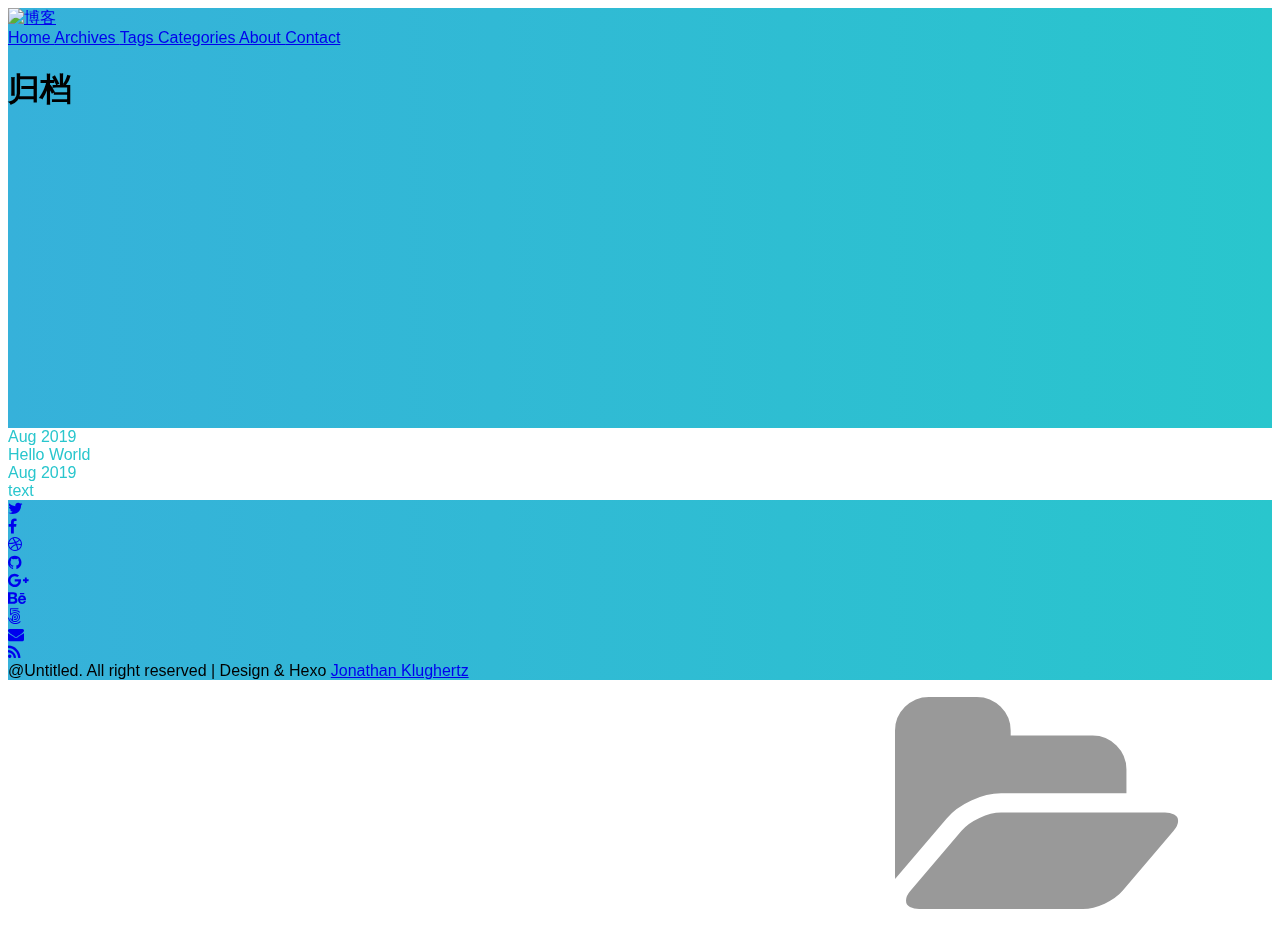
==== commit 67f2c7c3: "Site updated: 2019-08-24 02:02:14" ====
--- a/archives/index.html
+++ b/archives/index.html
@@ -60,7 +60,7 @@
     <![endif]-->
 
     <!-- Custom CSS -->
-    <link rel="stylesheet" href="/blog/css/style.css">
+    <link rel="stylesheet" href="/css/style.css">
 
     <!-- Google Analytics -->
     
@@ -79,43 +79,43 @@
 <div class="w-100 bg-1 ph5-ns ph3 text-light">
     
     <nav class="db dt-l w-100 mw8 center border-box pv3">
-        <a class="db dtc-l v-mid link dim w-100 w-25-l tc tl-l mb2 mb0-l white" href="/blog/" title="博客">
+        <a class="db dtc-l v-mid link dim w-100 w-25-l tc tl-l mb2 mb0-l white" href="/" title="博客">
             <img src="http://www.codeblocq.com/assets/projects/hexo-theme-anodyne/assets/anodyne.svg" class="dib h3" alt="博客">
         </a>
         <div class="db dtc-l v-mid w-100 w-75-l tc tr-l">
             
                 <a class="link dim f6 f5-l dib mr3 mr4-l white" 
-                    href="/blog/" 
+                    href="/" 
                     title="Home">
                     Home
                 </a>
             
                 <a class="link dim f6 f5-l dib mr3 mr4-l white" 
-                    href="/blog/archives" 
+                    href="/archives" 
                     title="Archives">
                     Archives
                 </a>
             
                 <a class="link dim f6 f5-l dib mr3 mr4-l white" 
-                    href="/blog/tags" 
+                    href="/tags" 
                     title="Tags">
                     Tags
                 </a>
             
                 <a class="link dim f6 f5-l dib mr3 mr4-l white" 
-                    href="/blog/categories" 
+                    href="/categories" 
                     title="Categories">
                     Categories
                 </a>
             
                 <a class="link dim f6 f5-l dib mr3 mr4-l white" 
-                    href="/blog/about.html" 
+                    href="/about.html" 
                     title="About">
                     About
                 </a>
             
                 <a class="link dim f6 f5-l dib mr3 mr4-l white" 
-                    href="/blog/contact.html" 
+                    href="/contact.html" 
                     title="Contact">
                     Contact
                 </a>
@@ -141,7 +141,7 @@
     <div class="content">
         <div class="mw8 center">
             
-                <a href="/blog/2019/08-23-hello-world/">
+                <a href="/blog/2019-08-23-hello-world/">
     <div class="dt w-100 hover-border-main-color pointer pa3 border-color bl mv3">
         <div class="dtc v-mid w-20 black-50">
             
@@ -154,7 +154,7 @@
     </div>
 </a>
             
-                <a href="/blog/2019/08-04-text/">
+                <a href="/blog/2019-08-04-text/">
     <div class="dt w-100 hover-border-main-color pointer pa3 border-color bl mv3">
         <div class="dtc v-mid w-20 black-50">
             
--- a/css/style.css
+++ b/css/style.css
@@ -0,0 +1,335 @@
+body {
+  -webkit-backface-visibility: hidden;
+  font-family: Helvetica, -apple-system, BlinkMacSystemFont, "Segoe UI", Arial, sans-serif, "Apple Color Emoji", "Segoe UI Emoji", "Segoe UI Symbol";
+}
+.vh-40 {
+  height: 40vh;
+}
+.bg-1 {
+  background: #36b1da;
+  background: -moz-linear-gradient(left, #36b1da 0%, #29c6cd 100%);
+  background: -webkit-linear-gradient(left, #36b1da 0%, #29c6cd 100%);
+  background: linear-gradient(to right, #36b1da 0%, #29c6cd 100%);
+}
+.pab-100px {
+  padding-bottom: 100px;
+}
+.w8 {
+  width: 64rem;
+}
+.tj {
+  text-align: justify;
+}
+.header-icon {
+  font-size: 30vh;
+  opacity: 0.4;
+  position: absolute;
+  bottom: -3rem;
+  right: 6rem;
+}
+.text-main-color {
+  color: #29c6cd;
+}
+.border-color {
+  border-color: #fff;
+}
+.hover-border-main-color {
+  transition: all 0.3s cubic-bezier(0.25, 0.8, 0.25, 1);
+}
+.hover-border-main-color:hover {
+  border-color: #29c6cd;
+}
+.hover-text-main-color {
+  transition: all 0.3s cubic-bezier(0.25, 0.8, 0.25, 1);
+}
+.hover-text-main-color:hover {
+  color: #29c6cd;
+}
+.cursor-default {
+  cursor: default;
+}
+.content {
+  font-size: 16px;
+}
+
+.post-content>*:first-child {
+    margin-top: 0;
+}
+.content a,
+.content .fake-link {
+  text-decoration: none;
+  transition: color 0.15s ease-in;
+  color: #29c6cd;
+}
+.content a:hover,
+.content .fake-link:hover {
+  opacity: 0.5;
+  transition: all 0.15s ease-in;
+}
+.content h1,
+.content h2,
+.content h3,
+.content h4,
+.content h5,
+.content h6 {
+  margin-top: 24px 0 16px 0;
+  font-weight: 600;
+  line-height: 1.25;
+}
+.content h1 {
+  padding-bottom: 0.3em;
+  font-size: 2em;
+  border-bottom: 1px solid #eee;
+}
+.content h2 {
+  padding-bottom: 0.3em;
+  font-size: 1.5em;
+  border-bottom: 1px solid #eee;
+}
+.content h3 {
+  font-size: 1.25em;
+}
+.content h4 {
+  font-size: 1em;
+}
+.content h5 {
+  font-size: 0.875em;
+}
+.content h6 {
+  font-size: 0.85em;
+  color: #777;
+}
+.content hr {
+  border: 0;
+  height: 1px;
+  background-image: linear-gradient(to right, rgba(0,0,0,0.5), rgba(0,0,0,0));
+}
+.content blockquote {
+  background: #f9f9f9;
+  border-left: 10px solid #ccc;
+  margin: 2em 10px;
+  padding: 1em 15px;
+}
+.content blockquote p {
+  display: inline;
+}
+.content blockquote footer {
+  text-align: right;
+  padding: 20px 10px 10px 10px;
+  font-family: $fontTitle;
+  overflow: auto;
+}
+.content blockquote footer strong:before {
+  content: "-";
+  padding-right: 10px;
+}
+.content blockquote footer cite {
+  padding: 10px;
+}
+.content .pullquote {
+  float: right;
+  border: none;
+  padding: 0;
+  margin: 1em 0 1em 1.5em;
+  text-align: left;
+  width: 45%;
+  background: none;
+  font-size: 2em;
+  font-style: italic;
+}
+.content .pullquote.left {
+  float: left;
+  margin: 1em 1.5em 1em 0;
+}
+.content dl dt {
+  font-weight: bold;
+}
+.content ul li {
+  list-style-type: square;
+}
+.content table {
+  width: 100%;
+  border-collapse: collapse;
+}
+.content table th {
+  font-weight: normal;
+  text-align: left;
+  background-color: #f7f7f7;
+  padding: 0.4em;
+}
+.content table td {
+  padding: 0.4em;
+}
+.content table tr:not(:last-child) td {
+  border-bottom: 1px solid #eee;
+}
+.content b {
+  font-weight: 600;
+}
+.post-content img {
+  display: block;
+}
+.post-content .video-container {
+  position: relative;
+  padding-top: 56.25%;
+  height: 0;
+  overflow: hidden;
+}
+.post-content .video-container iframe,
+.post-content .video-container object,
+.post-content .video-container embed {
+  position: absolute;
+  top: 0;
+  left: 0;
+  width: 100%;
+  height: 100%;
+  margin-top: 0;
+}
+.tags-container-vertical {
+  display: none;
+}
+@media screen and (min-width: 1400px) {
+  .tags-container-vertical {
+    display: block;
+    position: relative;
+    height: 0;
+    margin-left: -10vw;
+  }
+  .tags-container-vertical .tags-sub-container {
+    position: absolute;
+    text-align: right;
+    transform-origin: left;
+    transform: rotate(-90deg) translateX(-100%);
+  }
+}
+.tags-container-bottom {
+  display: block;
+}
+@media screen and (min-width: 1400px) {
+  .tags-container-bottom {
+    display: none;
+  }
+}
+.content figure.highlight {
+  margin-left: 0;
+  margin-right: 0;
+}
+.content figure.highlight figcaption {
+  padding-top: 10px;
+  font-size: 85%;
+  opacity: 0.75;
+}
+.content figure.highlight figcaption:before {
+  content: "\f016";
+  font-family: FontAwesome;
+  margin: 0 10px 0 20px;
+}
+.content figure.highlight figcaption a {
+  margin-left: 10px;
+}
+.content figure.highlight .gutter {
+  display: none;
+}
+.content figure.highlight .code {
+  padding-left: 15px;
+}
+.content code,
+.content pre,
+.content figure.highlight {
+  background-color: #f7f7f7;
+  font-family: Consolas, "Liberation Mono", Menlo, Courier, monospace;
+  font-size: 85%;
+  line-height: 1.45;
+  overflow: auto;
+}
+pre .comment,
+pre .template_comment,
+pre .diff .header,
+pre .doctype,
+pre .pi,
+pre .lisp .string,
+pre .javadoc,
+pre .meta {
+  color: #8e908c;
+}
+pre .variable,
+pre .attribute,
+pre .tag,
+pre .regexp,
+pre .ruby .constant,
+pre .xml .tag .title,
+pre .xml .pi,
+pre .xml .doctype,
+pre .html .doctype,
+pre .css .id,
+pre .css .class,
+pre .css .pseudo,
+pre .lisp .body,
+pre .smalltalk .number,
+pre .constant,
+pre .class .title,
+pre .parent,
+pre .haskell .type {
+  color: #c82829;
+}
+pre .number,
+pre .preprocessor,
+pre .built_in,
+pre .literal,
+pre .params,
+pre .constant,
+pre .preprocessor .keyword,
+pre .shebang,
+pre .symbol,
+pre .symbol .string,
+pre .diff .change,
+pre .special,
+pre .attr_selector,
+pre .important,
+pre .subst,
+pre .cdata,
+pre .clojure .title,
+pre .command,
+pre .tag .value,
+pre .phpdoc,
+pre .tex .formula,
+pre .regexp {
+  color: #fb6d19;
+}
+pre .class,
+pre .ruby .class .title,
+pre .css .rules .attribute {
+  color: #718c00;
+}
+pre .string,
+pre .value,
+pre .inheritance,
+pre .header,
+pre .ruby .symbol,
+pre .xml .cdata {
+  color: #718c00;
+}
+pre .hexcolor {
+  color: #3e999f;
+}
+pre .function,
+pre .python .decorator,
+pre .python .title,
+pre .ruby .function .title,
+pre .ruby .title .keyword,
+pre .perl .sub,
+pre .javascript .title,
+pre .coffeescript .title {
+  color: #4271ae;
+}
+pre .keyword,
+pre .javascript .function,
+pre .winutils,
+pre .method,
+pre .addition,
+pre .css .tag,
+pre .request,
+pre .status,
+pre .nginx .title {
+  color: #8959a8;
+}
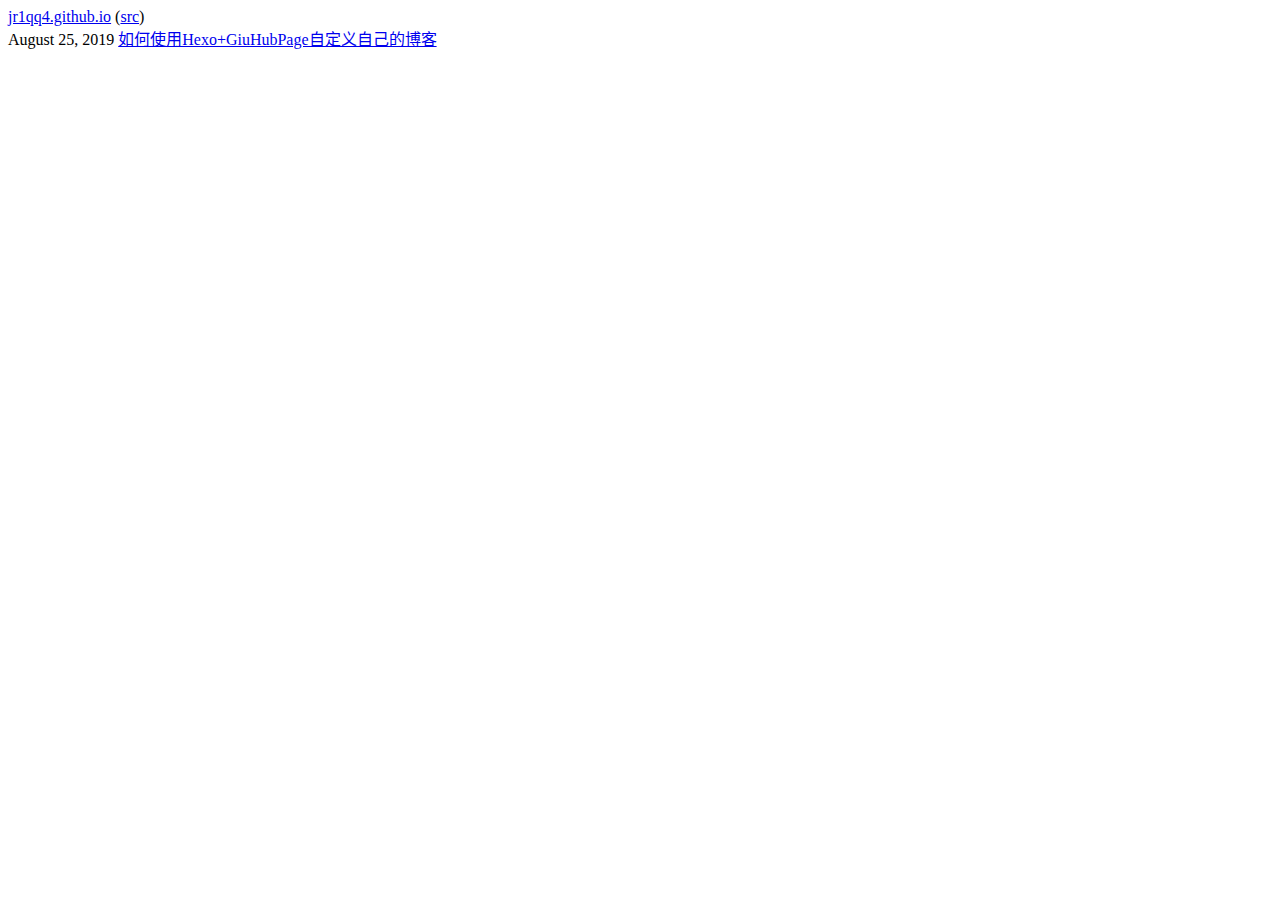
==== commit 87053722: "Site updated: 2019-08-25 17:45:08" ====
--- a/archives/index.html
+++ b/archives/index.html
@@ -1,247 +1,60 @@
-<!DOCTYPE html>
-<html lang="en">
+<html lang="zh-CN">
 
-<!-- Head tag -->
 <head><meta name="generator" content="Hexo 3.9.0">
-
     <meta charset="utf-8">
     <meta http-equiv="X-UA-Compatible" content="IE=edge">
     <meta name="viewport" content="width=device-width, initial-scale=1">
 
-    <!--Description-->
-    
-        <meta name="description" content="东夋壬的个人博客">
-    
+    <meta name="description" content>
+    <meta name="author" content>
+    <link rel="icon" href="favicon/favicon.ico">
+    <base target="_blank">
+    <title>Chen TianHao</title>
+    <!-- Bootstrap core CSS -->
+    <link rel="stylesheet" href="/blog/./css/main.min.css">
+    <!-- HTML5 shim and Respond.js for IE8 support of HTML5 elements and media queries -->
+    <!--[if lt IE 9]>
+        <script src="https://cdn.bootcss.com/html5shiv/r29/html5.min.js"></script>
+        <script src="https://cdn.bootcss.com/respond.js/1.4.2/respond.min.js"></script>
+    <![endif]-->
+    <link rel="stylesheet" href="/blog/./highlight/styles/default.css">
+    <script src="/blog/./highlight/highlight.pack.js"></script>
+    <script async src="//busuanzi.ibruce.info/busuanzi/2.3/busuanzi.pure.mini.js">
+    </script>
+    <script>
+        document.addEventListener('DOMContentLoaded', (event) => {
+            document.querySelectorAll('figure').forEach((block) => {
+                hljs.highlightBlock(block);
+            });
+        });
+    </script>
+</head>
 
-    <!--Author-->
-    
-        <meta name="author" content="东夋壬,dongqunren,CJR">
-    
+<body>
+    <main class="main">
+        <div class="logo">
+            <a href='https://jr1qq4.github.io/blog/'>jr1qq4.github.io</a>
+            (<a href="https://github.com/JR1QQ4">src</a>)
+        </div>
 
-    <!--Open Graph Title-->
-    
-        <meta property="og:title" content="博客">
-    
-
-    <!--Open Graph Description-->
-    
-        <meta property="og:description" content="东夋壬的个人博客">
-    
-
-    <!--Open Graph Site Name-->
-    <meta property="og:site_name" content="博客">
-
-    <!--Type page-->
-    
-        <meta property="og:type" content="website">
-    
-
-    <!--Page Cover-->
-    
-
-    <meta name="twitter:card" content="summary">
-    
-
-    <!-- Title -->
-    
-    <title>归档 - 博客</title>
-
-    <!-- Tachyons Core CSS -->
-    <link rel="stylesheet" href="https://unpkg.com/tachyons/css/tachyons.min.css">
-
-    <!-- Custom Fonts -->
-    <link href="//maxcdn.bootstrapcdn.com/font-awesome/4.7.0/css/font-awesome.min.css" rel="stylesheet" type="text/css">
-
-    <!-- HTML5 Shim and Respond.js IE8 support of HTML5 elements and media queries -->
-    <!-- WARNING: Respond.js doesn't work if you view the page via file:// -->
-    <!--[if lt IE 9]>
-        <script src="//oss.maxcdn.com/libs/html5shiv/3.7.0/html5shiv.js"></script>
-        <script src="//oss.maxcdn.com/libs/respond.js/1.4.2/respond.min.js"></script>
-    <![endif]-->
-
-    <!-- Custom CSS -->
-    <link rel="stylesheet" href="/css/style.css">
-
-    <!-- Google Analytics -->
-    
+        
 
 
-</head>
+        
+            
 
+<div class="posts">
+    
+        <div class="post">
+            <span class="date">August 25, 2019</span>
+            <a href="/blog/essays/2019/2019-08-25-hello-world/">如何使用Hexo+GiuHubPage自定义自己的博客</a>
+        </div>
+    
+</div>
+        
 
-<body>
-
-<!-- Main Content -->
-
-
-<!-- Banner -->
-<!-- Banner -->
-<div class="w-100 bg-1 ph5-ns ph3 text-light">
-    
-    <nav class="db dt-l w-100 mw8 center border-box pv3">
-        <a class="db dtc-l v-mid link dim w-100 w-25-l tc tl-l mb2 mb0-l white" href="/" title="博客">
-            <img src="http://www.codeblocq.com/assets/projects/hexo-theme-anodyne/assets/anodyne.svg" class="dib h3" alt="博客">
-        </a>
-        <div class="db dtc-l v-mid w-100 w-75-l tc tr-l">
-            
-                <a class="link dim f6 f5-l dib mr3 mr4-l white" 
-                    href="/" 
-                    title="Home">
-                    Home
-                </a>
-            
-                <a class="link dim f6 f5-l dib mr3 mr4-l white" 
-                    href="/archives" 
-                    title="Archives">
-                    Archives
-                </a>
-            
-                <a class="link dim f6 f5-l dib mr3 mr4-l white" 
-                    href="/tags" 
-                    title="Tags">
-                    Tags
-                </a>
-            
-                <a class="link dim f6 f5-l dib mr3 mr4-l white" 
-                    href="/categories" 
-                    title="Categories">
-                    Categories
-                </a>
-            
-                <a class="link dim f6 f5-l dib mr3 mr4-l white" 
-                    href="/about.html" 
-                    title="About">
-                    About
-                </a>
-            
-                <a class="link dim f6 f5-l dib mr3 mr4-l white" 
-                    href="/contact.html" 
-                    title="Contact">
-                    Contact
-                </a>
-            
-        </div>
-    </nav>
-
-    <!-- Title -->
-    <div class="w-100 mw8 center vh-40 dt">
-        <div class="dtc v-mid white">
-            <h1 class="f1-l f2-m tc tc-m tl-ns">归档</h1>
-            <p class="f4 fw3 pab-100px tc tc-m tl-ns"></p>
-        </div>
-    </div>
-
-    <!-- Icon -->
-    <div class="relative w-100 mw8 center white dn dn-m db-ns">
-        <i class="header-icon fa fa-folder-open"></i>
-    </div>
-</div>
-
-<div class="w-100 ph2 ph4-m ph5-l mv5 mv6-l">
-    <div class="content">
-        <div class="mw8 center">
-            
-                <a href="/blog/2019-08-23-hello-world/">
-    <div class="dt w-100 hover-border-main-color pointer pa3 border-color bl mv3">
-        <div class="dtc v-mid w-20 black-50">
-            
-                <span class="f4 fw3 lh-copy">Aug 2019</span> 
-            
-        </div>
-        <div class="dtc v-mid w-80 black-70">
-            <span class="f4 fw3 lh-copy">Hello World<span>
-        </div>
-    </div>
-</a>
-            
-                <a href="/blog/2019-08-04-text/">
-    <div class="dt w-100 hover-border-main-color pointer pa3 border-color bl mv3">
-        <div class="dtc v-mid w-20 black-50">
-            
-                <span class="f4 fw3 lh-copy">Aug 2019</span> 
-            
-        </div>
-        <div class="dtc v-mid w-80 black-70">
-            <span class="f4 fw3 lh-copy">text<span>
-        </div>
-    </div>
-</a>
-            
-        </div>
-    </div>
-</div>
-
-<!-- Footer -->
-<div class="bg-1 ph2 ph5-ns pv5">
-        <div class="mv8">
-            <div class="center tc">
-                
-                    <div class="dib mh3">
-                        <a class="f3 f2-ns white dim" href="https://twitter.com/?lang=en" target="_blank">
-                            <i class="fa fa-twitter"></i>
-                        </a>
-                    </div>
-                
-                    <div class="dib mh3">
-                        <a class="f3 f2-ns white dim" href="https://www.facebook.com/" target="_blank">
-                            <i class="fa fa-facebook"></i>
-                        </a>
-                    </div>
-                
-                    <div class="dib mh3">
-                        <a class="f3 f2-ns white dim" href="https://dribbble.com/" target="_blank">
-                            <i class="fa fa-dribbble"></i>
-                        </a>
-                    </div>
-                
-                    <div class="dib mh3">
-                        <a class="f3 f2-ns white dim" href="https://github.com/klugjo/hexo-theme-anodyne" target="_blank">
-                            <i class="fa fa-github"></i>
-                        </a>
-                    </div>
-                
-                    <div class="dib mh3">
-                        <a class="f3 f2-ns white dim" href="https://plus.google.com/" target="_blank">
-                            <i class="fa fa-google-plus"></i>
-                        </a>
-                    </div>
-                
-                    <div class="dib mh3">
-                        <a class="f3 f2-ns white dim" href="https://www.behance.net/" target="_blank">
-                            <i class="fa fa-behance"></i>
-                        </a>
-                    </div>
-                
-                    <div class="dib mh3">
-                        <a class="f3 f2-ns white dim" href="https://500px.com/" target="_blank">
-                            <i class="fa fa-500px"></i>
-                        </a>
-                    </div>
-                
-                    <div class="dib mh3">
-                        <a class="f3 f2-ns white dim" href="mailto:test@example.com" target="_blank">
-                            <i class="fa fa-envelope"></i>
-                        </a>
-                    </div>
-                
-                    <div class="dib mh3">
-                        <a class="f3 f2-ns white dim" href="/#" target="_blank">
-                            <i class="fa fa-rss"></i>
-                        </a>
-                    </div>
-                
-            </div>
-            <div class="f6 f5-ns center tc white pt5 fw3">
-                @Untitled. All right reserved | Design & Hexo <a class="link dim white" href="http://www.codeblocq.com/">Jonathan Klughertz</a>
-            </div>
-        </div>
-    </div>
-
-<!-- After Footer -->
-<!-- Disqus Comments -->
-
-
-
+        
+    </main>
 </body>
 
 </html>